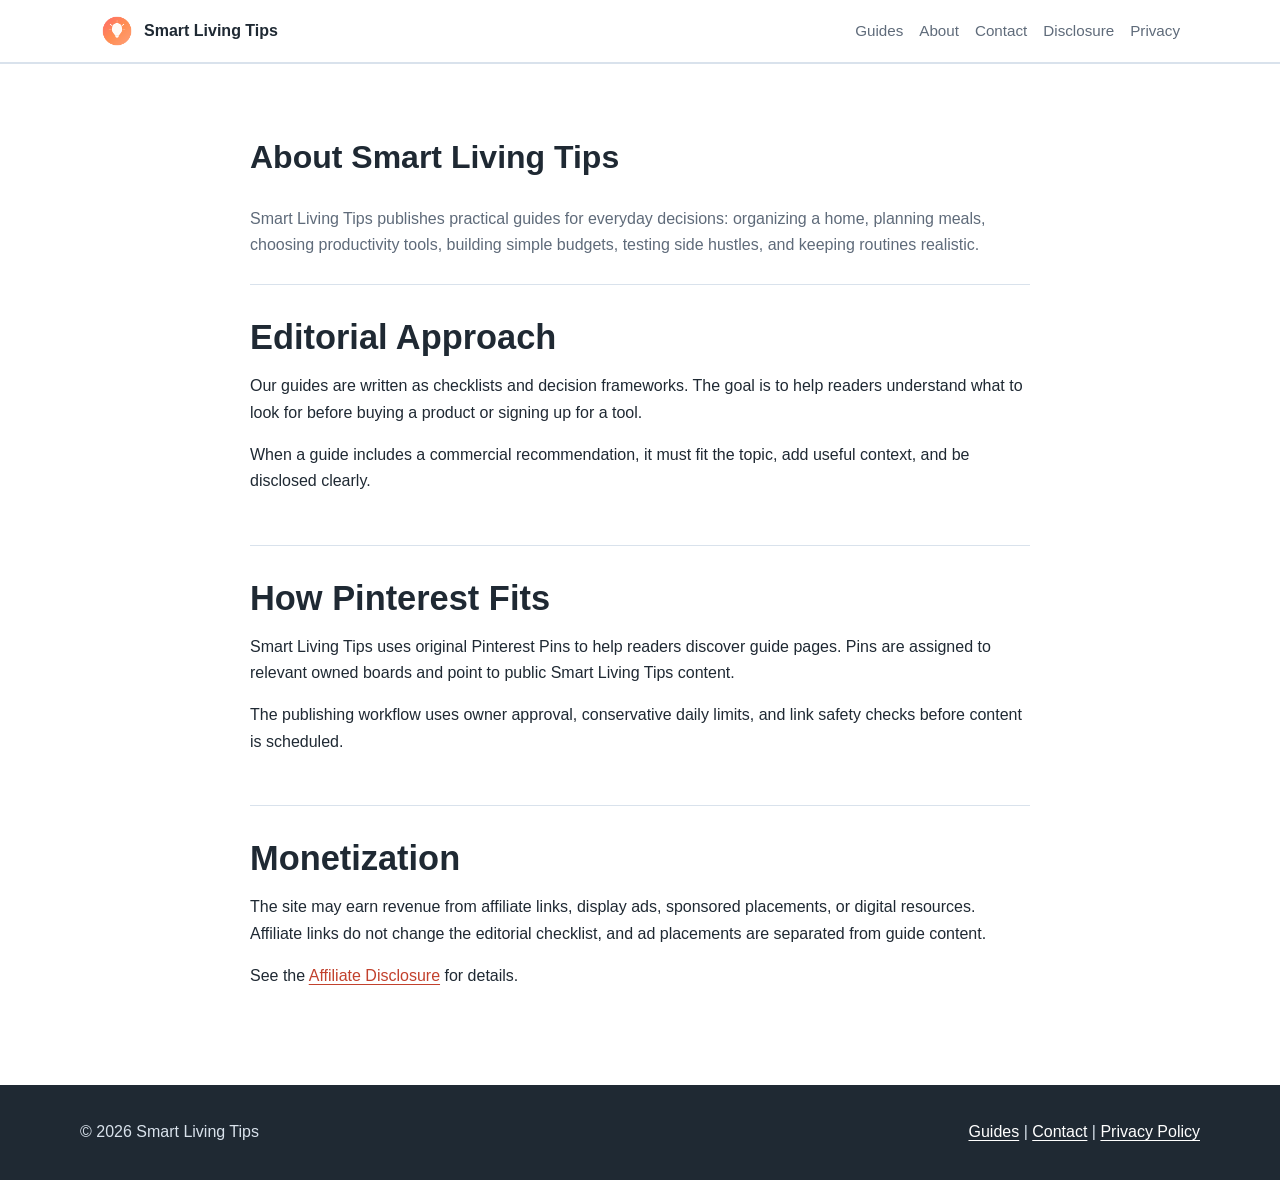
==== about.html @ 4a446704 "Add affiliate application trust pages" ====
<!DOCTYPE html>
<html lang="en">
<head>
  <meta charset="UTF-8">
  <meta name="viewport" content="width=device-width, initial-scale=1.0">
  <meta name="description" content="About Smart Living Tips, an editorial guide site for practical home, productivity, budgeting, beauty, meal prep, and routine ideas.">
  <title>About - Smart Living Tips</title>
  <link rel="stylesheet" href="styles.css">
</head>
<body>
  <header class="site-header">
    <nav class="nav">
      <a class="brand" href="index.html"><img src="assets/logo.png" alt="">Smart Living Tips</a>
      <div class="nav-links">
        <a href="guides.html">Guides</a>
        <a href="about.html">About</a>
        <a href="contact.html">Contact</a>
        <a href="affiliate-disclosure.html">Disclosure</a>
        <a href="privacy.html">Privacy</a>
      </div>
    </nav>
  </header>

  <main class="section">
    <div class="section-inner article">
      <h1>About Smart Living Tips</h1>
      <p class="section-lede">Smart Living Tips publishes practical guides for everyday decisions: organizing a home, planning meals, choosing productivity tools, building simple budgets, testing side hustles, and keeping routines realistic.</p>

      <section>
        <h2>Editorial Approach</h2>
        <p>Our guides are written as checklists and decision frameworks. The goal is to help readers understand what to look for before buying a product or signing up for a tool.</p>
        <p>When a guide includes a commercial recommendation, it must fit the topic, add useful context, and be disclosed clearly.</p>
      </section>

      <section>
        <h2>How Pinterest Fits</h2>
        <p>Smart Living Tips uses original Pinterest Pins to help readers discover guide pages. Pins are assigned to relevant owned boards and point to public Smart Living Tips content.</p>
        <p>The publishing workflow uses owner approval, conservative daily limits, and link safety checks before content is scheduled.</p>
      </section>

      <section>
        <h2>Monetization</h2>
        <p>The site may earn revenue from affiliate links, display ads, sponsored placements, or digital resources. Affiliate links do not change the editorial checklist, and ad placements are separated from guide content.</p>
        <p>See the <a href="affiliate-disclosure.html">Affiliate Disclosure</a> for details.</p>
      </section>
    </div>
  </main>

  <footer class="footer">
    <div class="footer-inner">
      <span>&copy; 2026 Smart Living Tips</span>
      <span><a href="guides.html">Guides</a> | <a href="contact.html">Contact</a> | <a href="privacy.html">Privacy Policy</a></span>
    </div>
  </footer>
</body>
</html>
---- styles.css ----
:root {
  color-scheme: light;
  --ink: #1f2933;
  --muted: #5f6b7a;
  --line: #d9e2ec;
  --paper: #ffffff;
  --soft: #f5f7fa;
  --accent: #c2412d;
  --accent-2: #0f766e;
  --gold: #b7791f;
}

* {
  box-sizing: border-box;
}

html {
  scroll-behavior: smooth;
}

body {
  margin: 0;
  color: var(--ink);
  background: var(--paper);
  font-family: Inter, -apple-system, BlinkMacSystemFont, "Segoe UI", Roboto, sans-serif;
  line-height: 1.65;
}

a {
  color: var(--accent);
  text-decoration-thickness: 1px;
  text-underline-offset: 3px;
}

img {
  display: block;
  max-width: 100%;
}

.site-header {
  border-bottom: 1px solid var(--line);
  background: rgba(255, 255, 255, 0.95);
  position: sticky;
  top: 0;
  z-index: 10;
}

.nav {
  align-items: center;
  display: flex;
  gap: 24px;
  justify-content: space-between;
  margin: 0 auto;
  max-width: 1120px;
  padding: 14px 20px;
}

.brand {
  align-items: center;
  color: var(--ink);
  display: inline-flex;
  font-weight: 800;
  gap: 10px;
  text-decoration: none;
}

.brand img {
  border-radius: 10px;
  height: 34px;
  width: 34px;
}

.nav-links {
  display: flex;
  flex-wrap: wrap;
  gap: 16px;
  justify-content: flex-end;
}

.nav-links a {
  color: var(--muted);
  font-size: 0.95rem;
  text-decoration: none;
}

.hero {
  display: grid;
  gap: 36px;
  grid-template-columns: minmax(0, 1.05fr) minmax(260px, 0.75fr);
  margin: 0 auto;
  max-width: 1120px;
  padding: 58px 20px 42px;
}

.hero h1 {
  font-size: clamp(2.2rem, 5vw, 4.8rem);
  line-height: 1.02;
  margin: 0 0 18px;
}

.hero p {
  color: var(--muted);
  font-size: 1.13rem;
  margin: 0;
  max-width: 720px;
}

.hero-media {
  align-self: end;
  aspect-ratio: 4 / 5;
  border: 1px solid var(--line);
  overflow: hidden;
}

.hero-media img {
  height: 100%;
  object-fit: cover;
  width: 100%;
}

.section {
  border-top: 1px solid var(--line);
  padding: 46px 20px;
}

.section-inner {
  margin: 0 auto;
  max-width: 1120px;
}

.section h2 {
  font-size: clamp(1.6rem, 3vw, 2.4rem);
  line-height: 1.1;
  margin: 0 0 12px;
}

.section-lede {
  color: var(--muted);
  margin: 0 0 26px;
  max-width: 760px;
}

.guide-grid {
  display: grid;
  gap: 18px;
  grid-template-columns: repeat(auto-fit, minmax(240px, 1fr));
}

.guide-card {
  border: 1px solid var(--line);
  border-radius: 8px;
  overflow: hidden;
  background: var(--paper);
}

.guide-card img {
  aspect-ratio: 16 / 11;
  object-fit: cover;
  width: 100%;
}

.guide-card div {
  padding: 18px;
}

.guide-card h3 {
  font-size: 1.05rem;
  line-height: 1.25;
  margin: 0 0 8px;
}

.guide-card p {
  color: var(--muted);
  margin: 0 0 14px;
}

.content-layout {
  display: grid;
  gap: 34px;
  grid-template-columns: minmax(0, 1fr) 280px;
}

.article {
  max-width: 780px;
}

.article section {
  border-top: 1px solid var(--line);
  padding: 34px 0;
  scroll-margin-top: 86px;
}

.article section:first-child {
  border-top: 0;
  padding-top: 0;
}

.article h2 {
  font-size: clamp(1.45rem, 3vw, 2.15rem);
  margin: 0 0 12px;
}

.article h3 {
  margin: 24px 0 8px;
}

.article ul,
.article ol {
  padding-left: 22px;
}

.article li {
  margin-bottom: 9px;
}

.callout {
  background: #fef7ed;
  border-left: 4px solid var(--gold);
  margin: 22px 0;
  padding: 16px 18px;
}

.ad-slot {
  align-items: center;
  background: repeating-linear-gradient(45deg, #f8fafc, #f8fafc 10px, #eef2f7 10px, #eef2f7 20px);
  border: 1px dashed #b8c2cc;
  color: var(--muted);
  display: flex;
  font-size: 0.88rem;
  justify-content: center;
  min-height: 110px;
  text-align: center;
}

.sidebar {
  align-self: start;
  position: sticky;
  top: 80px;
}

.side-box {
  border: 1px solid var(--line);
  border-radius: 8px;
  margin-bottom: 16px;
  padding: 16px;
}

.side-box h3 {
  margin: 0 0 10px;
}

.side-box ul {
  margin: 0;
  padding-left: 18px;
}

.button {
  background: var(--accent);
  border-radius: 6px;
  color: #fff;
  display: inline-block;
  font-weight: 700;
  padding: 10px 14px;
  text-decoration: none;
}

.button.secondary {
  background: var(--accent-2);
}

.footer {
  background: var(--ink);
  color: #d9e2ec;
  padding: 34px 20px;
}

.footer-inner {
  display: flex;
  flex-wrap: wrap;
  gap: 16px;
  justify-content: space-between;
  margin: 0 auto;
  max-width: 1120px;
}

.footer a {
  color: #fff;
}

@media (max-width: 820px) {
  .hero,
  .content-layout {
    grid-template-columns: 1fr;
  }

  .hero {
    padding-top: 38px;
  }

  .sidebar {
    position: static;
  }

  .nav {
    align-items: flex-start;
    flex-direction: column;
    gap: 10px;
  }

  .nav-links {
    justify-content: flex-start;
  }
}
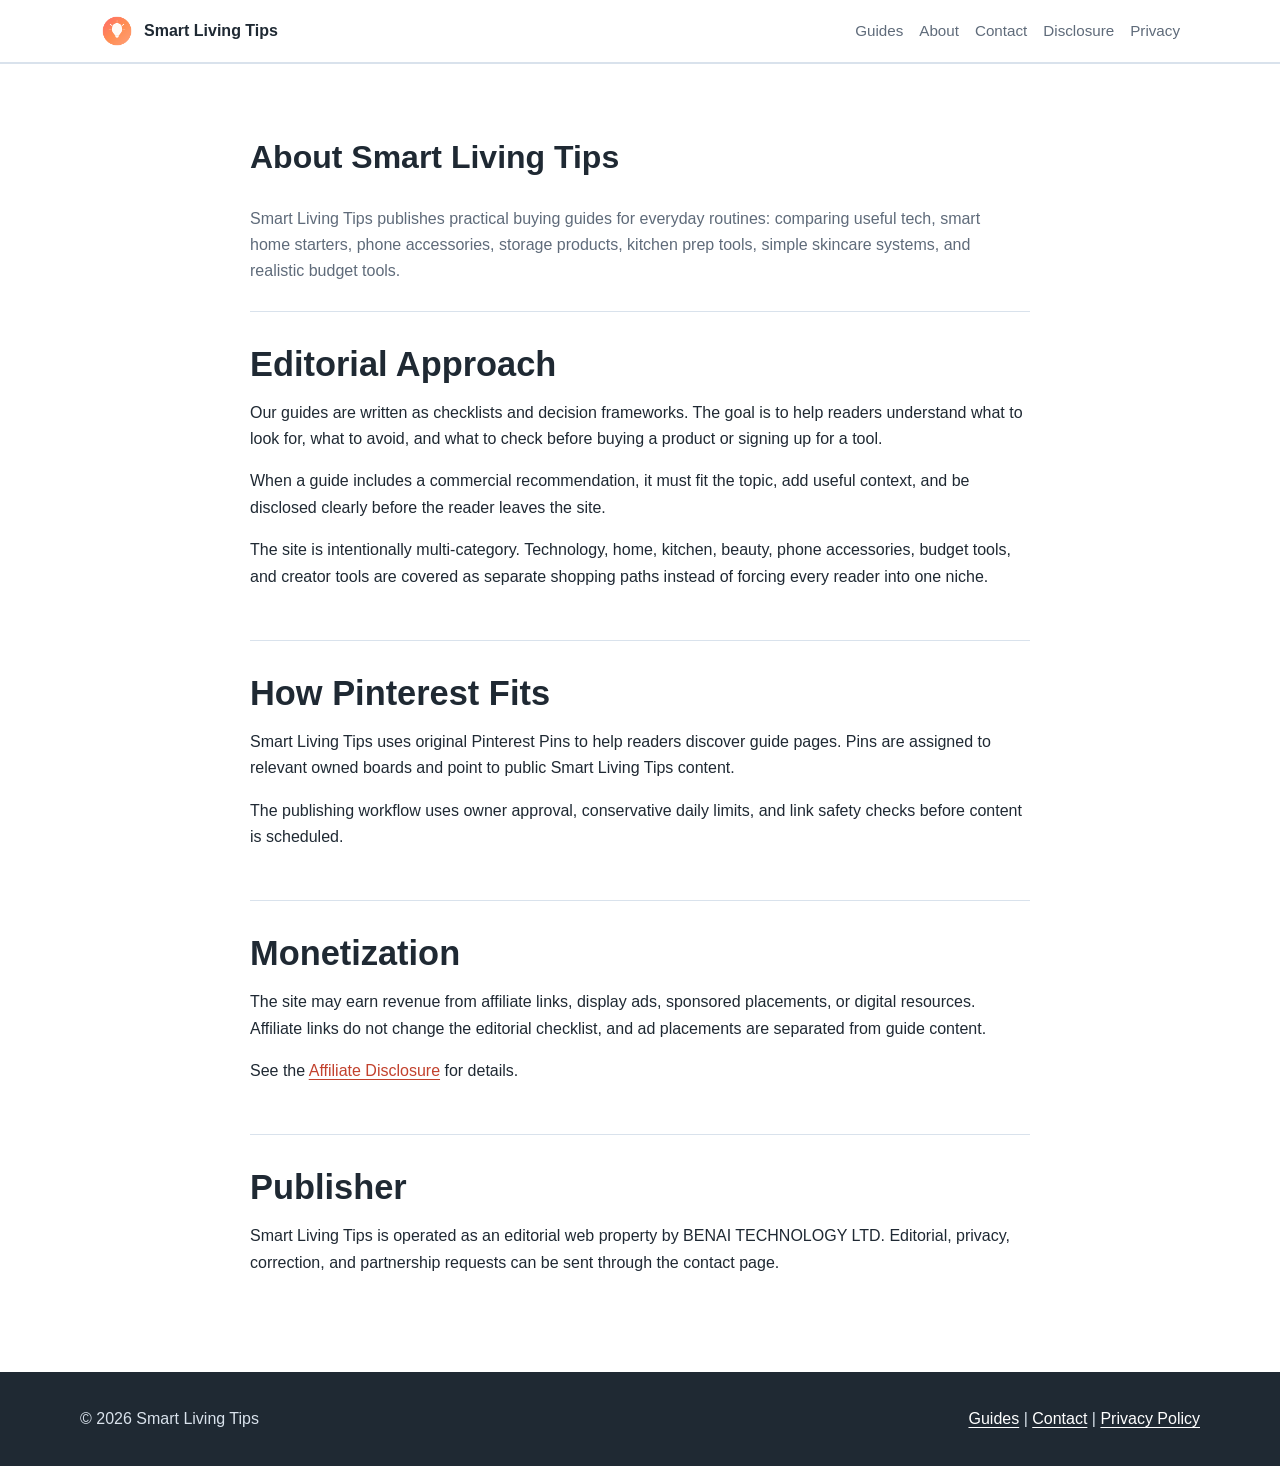
==== commit 692716ea: "Refresh Smart Living commerce content" ====
--- a/about.html
+++ b/about.html
@@ -3,7 +3,7 @@
 <head>
   <meta charset="UTF-8">
   <meta name="viewport" content="width=device-width, initial-scale=1.0">
-  <meta name="description" content="About Smart Living Tips, an editorial guide site for practical home, productivity, budgeting, beauty, meal prep, and routine ideas.">
+  <meta name="description" content="About Smart Living Tips, an editorial guide site for practical tech, smart home, phone accessories, home, kitchen, beauty, budgeting, and routine product research.">
   <title>About - Smart Living Tips</title>
   <link rel="stylesheet" href="styles.css">
 </head>
@@ -24,12 +24,13 @@
   <main class="section">
     <div class="section-inner article">
       <h1>About Smart Living Tips</h1>
-      <p class="section-lede">Smart Living Tips publishes practical guides for everyday decisions: organizing a home, planning meals, choosing productivity tools, building simple budgets, testing side hustles, and keeping routines realistic.</p>
+      <p class="section-lede">Smart Living Tips publishes practical buying guides for everyday routines: comparing useful tech, smart home starters, phone accessories, storage products, kitchen prep tools, simple skincare systems, and realistic budget tools.</p>
 
       <section>
         <h2>Editorial Approach</h2>
-        <p>Our guides are written as checklists and decision frameworks. The goal is to help readers understand what to look for before buying a product or signing up for a tool.</p>
-        <p>When a guide includes a commercial recommendation, it must fit the topic, add useful context, and be disclosed clearly.</p>
+        <p>Our guides are written as checklists and decision frameworks. The goal is to help readers understand what to look for, what to avoid, and what to check before buying a product or signing up for a tool.</p>
+        <p>When a guide includes a commercial recommendation, it must fit the topic, add useful context, and be disclosed clearly before the reader leaves the site.</p>
+        <p>The site is intentionally multi-category. Technology, home, kitchen, beauty, phone accessories, budget tools, and creator tools are covered as separate shopping paths instead of forcing every reader into one niche.</p>
       </section>
 
       <section>
@@ -43,6 +44,11 @@
         <p>The site may earn revenue from affiliate links, display ads, sponsored placements, or digital resources. Affiliate links do not change the editorial checklist, and ad placements are separated from guide content.</p>
         <p>See the <a href="affiliate-disclosure.html">Affiliate Disclosure</a> for details.</p>
       </section>
+
+      <section>
+        <h2>Publisher</h2>
+        <p>Smart Living Tips is operated as an editorial web property by BENAI TECHNOLOGY LTD. Editorial, privacy, correction, and partnership requests can be sent through the contact page.</p>
+      </section>
     </div>
   </main>
 
--- a/styles.css
+++ b/styles.css
@@ -39,7 +39,7 @@
 
 .site-header {
   border-bottom: 1px solid var(--line);
-  background: rgba(255, 255, 255, 0.95);
+  background: #fff;
   position: sticky;
   top: 0;
   z-index: 10;
@@ -105,6 +105,308 @@
   max-width: 720px;
 }
 
+.budget-hero {
+  align-items: center;
+  display: grid;
+  gap: 54px;
+  grid-template-columns: minmax(0, 0.9fr) minmax(360px, 1fr);
+  margin: 0 auto;
+  max-width: 1180px;
+  min-height: calc(100vh - 64px);
+  padding: 76px 24px 54px;
+}
+
+.launch-hero h1 {
+  font-size: clamp(2.8rem, 5.6vw, 5.25rem);
+}
+
+.budget-hero h1 {
+  font-size: clamp(3rem, 6vw, 5.8rem);
+  line-height: 0.98;
+  margin: 0 0 22px;
+  max-width: 720px;
+}
+
+.budget-hero-copy > p {
+  color: var(--muted);
+  font-size: 1.15rem;
+  margin: 0 0 28px;
+  max-width: 560px;
+}
+
+.proof-list {
+  display: grid;
+  gap: 14px;
+  list-style: none;
+  margin: 0 0 28px;
+  padding: 0;
+}
+
+.proof-list li {
+  align-items: flex-start;
+  display: grid;
+  gap: 12px;
+  grid-template-columns: 24px 1fr;
+}
+
+.proof-list li::before {
+  align-items: center;
+  background: var(--accent-2);
+  border-radius: 999px;
+  color: #fff;
+  content: "✓";
+  display: inline-flex;
+  font-size: 0.78rem;
+  font-weight: 800;
+  height: 22px;
+  justify-content: center;
+  margin-top: 2px;
+  width: 22px;
+}
+
+.hero-actions {
+  align-items: center;
+  display: flex;
+  flex-wrap: wrap;
+  gap: 18px;
+}
+
+.budget-preview {
+  min-height: 640px;
+  position: relative;
+}
+
+.paper-preview {
+  background: #fff;
+  border: 1px solid var(--line);
+  border-radius: 8px;
+  box-shadow: 0 24px 60px rgba(31, 41, 51, 0.16);
+  margin-left: auto;
+  max-width: 560px;
+  min-height: 620px;
+  overflow: hidden;
+  padding: 38px 44px;
+}
+
+.paper-bar {
+  background: var(--accent-2);
+  display: block;
+  height: 8px;
+  left: 0;
+  position: absolute;
+  right: 0;
+  top: 0;
+}
+
+.paper-preview {
+  position: relative;
+}
+
+.paper-preview h2 {
+  color: var(--accent-2);
+  font-size: 1.8rem;
+  letter-spacing: 0;
+  line-height: 1.1;
+  margin: 0;
+  text-align: center;
+  text-transform: uppercase;
+}
+
+.paper-preview > p {
+  color: var(--muted);
+  font-weight: 700;
+  margin: 8px 0 30px;
+  text-align: center;
+}
+
+.mini-task {
+  border-top: 1px solid var(--line);
+  color: var(--ink);
+  display: grid;
+  gap: 12px;
+  grid-template-columns: 16px 1fr;
+  padding: 22px 0;
+}
+
+.mini-task span,
+.action-list li > span {
+  border: 2px solid #9aa6b2;
+  border-radius: 3px;
+  display: block;
+  height: 18px;
+  width: 18px;
+}
+
+.browser-preview {
+  background: #fff;
+  border: 1px solid var(--line);
+  border-radius: 12px;
+  bottom: 36px;
+  box-shadow: 0 20px 50px rgba(31, 41, 51, 0.18);
+  padding: 22px;
+  position: absolute;
+  right: 0;
+  width: min(260px, 48%);
+}
+
+.window-dots {
+  display: flex;
+  gap: 6px;
+  margin-bottom: 22px;
+}
+
+.window-dots span {
+  background: #d9e2ec;
+  border-radius: 999px;
+  height: 9px;
+  width: 9px;
+}
+
+.browser-preview strong {
+  display: block;
+  font-size: 1.1rem;
+  line-height: 1.25;
+  margin-bottom: 8px;
+}
+
+.browser-preview p {
+  color: var(--muted);
+  font-size: 0.92rem;
+  margin: 0 0 16px;
+}
+
+.browser-preview a {
+  background: var(--accent-2);
+  border-radius: 6px;
+  color: #fff;
+  display: block;
+  font-weight: 800;
+  padding: 10px 12px;
+  text-align: center;
+  text-decoration: none;
+}
+
+.help-strip {
+  background: var(--soft);
+  border-bottom: 1px solid var(--line);
+  border-top: 1px solid var(--line);
+  display: grid;
+  gap: 30px;
+  grid-template-columns: repeat(3, minmax(0, 1fr));
+  margin: 0 auto;
+  padding: 34px max(24px, calc((100vw - 1120px) / 2));
+}
+
+.help-strip strong {
+  display: block;
+  font-size: 1.05rem;
+  margin-bottom: 6px;
+}
+
+.help-strip p {
+  color: var(--muted);
+  margin: 0;
+}
+
+.budget-layout {
+  align-items: start;
+  display: grid;
+  gap: 54px;
+  grid-template-columns: minmax(0, 1fr) 340px;
+}
+
+.budget-checklist h2 {
+  font-size: clamp(2rem, 4vw, 3.1rem);
+  margin: 0 0 10px;
+}
+
+.action-list {
+  counter-reset: budget-step;
+  display: grid;
+  gap: 0;
+  list-style: none;
+  margin: 32px 0 0;
+  padding: 0;
+}
+
+.action-list li {
+  align-items: center;
+  border-top: 1px solid var(--line);
+  counter-increment: budget-step;
+  display: grid;
+  gap: 18px;
+  grid-template-columns: 58px 1fr 22px;
+  padding: 24px 0;
+}
+
+.action-list li::before {
+  align-items: center;
+  background: var(--accent-2);
+  border-radius: 999px;
+  color: #fff;
+  content: counter(budget-step);
+  display: inline-flex;
+  font-weight: 900;
+  height: 38px;
+  justify-content: center;
+  width: 38px;
+}
+
+.action-list strong {
+  display: block;
+  font-size: 1.08rem;
+  margin-bottom: 4px;
+}
+
+.action-list p {
+  color: var(--muted);
+  margin: 0;
+}
+
+.budget-sidebar {
+  display: grid;
+  gap: 18px;
+}
+
+.checklist-library {
+  background: var(--soft);
+}
+
+.checklist-library .checklist-card {
+  background: #fff;
+}
+
+.tool-offer,
+.disclosure-box {
+  border: 1px solid var(--line);
+  border-radius: 8px;
+  padding: 22px;
+}
+
+.tool-offer h2,
+.disclosure-box h2 {
+  font-size: 1.2rem;
+  line-height: 1.25;
+  margin: 0 0 10px;
+}
+
+.tool-offer p,
+.disclosure-box p {
+  color: var(--muted);
+  margin: 0 0 14px;
+}
+
+.tool-offer ul {
+  margin: 0 0 18px;
+  padding-left: 20px;
+}
+
+.text-link {
+  color: var(--accent-2);
+  font-weight: 800;
+  text-decoration: none;
+}
+
 .hero-media {
   align-self: end;
   aspect-ratio: 4 / 5;
@@ -159,7 +461,7 @@
   width: 100%;
 }
 
-.guide-card div {
+.guide-card > div:not(.product-scene) {
   padding: 18px;
 }
 
@@ -218,6 +520,902 @@
   border-left: 4px solid var(--gold);
   margin: 22px 0;
   padding: 16px 18px;
+}
+
+.affiliate-offer {
+  background: #f0fdfa;
+  border: 1px solid #99f6e4;
+  border-radius: 8px;
+  margin: 24px 0;
+  padding: 18px;
+}
+
+.affiliate-offer h3 {
+  margin-top: 0;
+}
+
+.affiliate-offer p {
+  margin-bottom: 12px;
+}
+
+.affiliate-offer small {
+  color: var(--muted);
+  display: block;
+  margin-top: 10px;
+}
+
+.conversion-strip {
+  align-items: center;
+  background: var(--soft);
+  border: 1px solid var(--line);
+  border-radius: 8px;
+  display: flex;
+  flex-wrap: wrap;
+  gap: 12px;
+  justify-content: space-between;
+  margin: 20px 0 24px;
+  padding: 14px;
+}
+
+.quiz-panel,
+.result-box,
+.checklist-card,
+.product-card {
+  border: 1px solid var(--line);
+  border-radius: 8px;
+  background: var(--paper);
+}
+
+.quiz-panel {
+  display: grid;
+  gap: 18px;
+  padding: 20px;
+}
+
+.quiz-panel fieldset {
+  border: 1px solid var(--line);
+  border-radius: 8px;
+  margin: 0;
+  padding: 16px;
+}
+
+.quiz-panel legend {
+  font-weight: 800;
+  padding: 0 6px;
+}
+
+.quiz-panel label {
+  display: block;
+  margin: 10px 0;
+}
+
+.email-lite {
+  background: var(--soft);
+  border: 1px solid var(--line);
+  border-radius: 8px;
+  padding: 16px;
+}
+
+.email-lite input {
+  border: 1px solid var(--line);
+  border-radius: 6px;
+  display: block;
+  font: inherit;
+  margin-top: 8px;
+  max-width: 420px;
+  padding: 10px;
+  width: 100%;
+}
+
+.email-lite p,
+.product-card span {
+  color: var(--muted);
+  font-size: 0.9rem;
+  margin: 8px 0 0;
+}
+
+.result-box {
+  margin-top: 24px;
+  padding: 20px;
+}
+
+.checklist-grid,
+.product-grid {
+  display: grid;
+  gap: 18px;
+  grid-template-columns: repeat(auto-fit, minmax(240px, 1fr));
+}
+
+.checklist-card,
+.product-card {
+  padding: 18px;
+}
+
+.checklist-card h2,
+.product-card h3 {
+  margin-top: 0;
+}
+
+.product-card {
+  background: var(--soft);
+}
+
+.commerce-hero {
+  align-items: center;
+  display: grid;
+  gap: 52px;
+  grid-template-columns: minmax(0, 0.98fr) minmax(360px, 0.82fr);
+  margin: 0 auto;
+  max-width: 1180px;
+  min-height: auto;
+  padding: 96px 24px 72px;
+}
+
+.commerce-hero h1 {
+  font-size: clamp(3rem, 6vw, 5.6rem);
+  letter-spacing: 0;
+  line-height: 0.98;
+  margin: 0 0 22px;
+  max-width: 760px;
+}
+
+.commerce-hero-copy > p {
+  color: var(--muted);
+  font-size: 1.17rem;
+  margin: 0 0 28px;
+  max-width: 650px;
+}
+
+.commerce-hero-media {
+  border: 1px solid var(--line);
+  border-radius: 8px;
+  min-height: 560px;
+  overflow: hidden;
+  position: relative;
+}
+
+.commerce-hero-media img {
+  height: 100%;
+  min-height: 560px;
+  object-fit: cover;
+  width: 100%;
+}
+
+.buying-note {
+  background: #fff;
+  border: 1px solid var(--line);
+  border-radius: 8px;
+  bottom: 22px;
+  box-shadow: 0 18px 50px rgba(31, 41, 51, 0.16);
+  display: grid;
+  gap: 8px;
+  left: 22px;
+  padding: 18px;
+  position: absolute;
+  width: min(310px, calc(100% - 44px));
+}
+
+.buying-note strong {
+  font-size: 1.18rem;
+  line-height: 1.15;
+}
+
+.buying-note span {
+  color: var(--muted);
+}
+
+.buying-note span::before {
+  color: var(--accent-2);
+  content: "✓ ";
+  font-weight: 900;
+}
+
+.publisher-trust {
+  background: var(--ink);
+  color: #fff;
+  display: flex;
+  flex-wrap: wrap;
+  gap: 10px;
+  justify-content: center;
+  padding: 16px 20px;
+}
+
+.publisher-trust span {
+  border: 1px solid rgba(255, 255, 255, 0.22);
+  border-radius: 999px;
+  color: #eef2f7;
+  font-size: 0.92rem;
+  padding: 7px 11px;
+}
+
+.editorial-grid {
+  display: grid;
+  gap: 18px;
+  grid-template-columns: repeat(auto-fit, minmax(240px, 1fr));
+}
+
+.editorial-card {
+  border: 1px solid var(--line);
+  border-radius: 8px;
+  display: grid;
+  grid-template-rows: auto 1fr;
+  overflow: hidden;
+}
+
+.editorial-card img {
+  aspect-ratio: 16 / 11;
+  object-fit: cover;
+  width: 100%;
+}
+
+.editorial-card > .product-scene {
+  aspect-ratio: 16 / 11;
+}
+
+.editorial-card > div:not(.product-scene) {
+  display: grid;
+  gap: 12px;
+  padding: 20px;
+}
+
+.editorial-card h3 {
+  font-size: 1.22rem;
+  line-height: 1.18;
+  margin: 0;
+}
+
+.editorial-card p {
+  color: var(--muted);
+  margin: 0;
+}
+
+.editorial-card ul {
+  border-top: 1px solid var(--line);
+  display: grid;
+  gap: 8px;
+  list-style: none;
+  margin: 0;
+  padding: 14px 0 0;
+}
+
+.editorial-card li {
+  color: var(--muted);
+  font-size: 0.95rem;
+  margin: 0;
+}
+
+.editorial-card li strong {
+  color: var(--ink);
+}
+
+.editorial-band {
+  background: var(--soft);
+}
+
+.split-proof {
+  align-items: start;
+  display: grid;
+  gap: 34px;
+  grid-template-columns: minmax(0, 1fr) 320px;
+}
+
+.proof-columns {
+  display: grid;
+  gap: 16px;
+  grid-template-columns: repeat(2, minmax(0, 1fr));
+  margin-top: 26px;
+}
+
+.proof-columns div,
+.review-panel {
+  background: #fff;
+  border: 1px solid var(--line);
+  border-radius: 8px;
+  padding: 18px;
+}
+
+.proof-columns strong,
+.review-panel h3 {
+  display: block;
+  margin: 0 0 8px;
+}
+
+.proof-columns p {
+  color: var(--muted);
+  margin: 0;
+}
+
+.review-panel {
+  display: grid;
+  gap: 12px;
+}
+
+.review-panel a {
+  border-top: 1px solid var(--line);
+  color: var(--accent-2);
+  font-weight: 800;
+  padding-top: 12px;
+  text-decoration: none;
+}
+
+.shop-hero {
+  align-items: center;
+  display: grid;
+  gap: 56px;
+  grid-template-columns: minmax(0, 0.92fr) minmax(360px, 0.82fr);
+  margin: 0 auto;
+  max-width: 1180px;
+  min-height: calc(100vh - 64px);
+  padding: 72px 24px 56px;
+}
+
+.shop-hero h1 {
+  font-size: clamp(2.8rem, 5.4vw, 5.2rem);
+  line-height: 0.98;
+  margin: 0 0 24px;
+  max-width: 760px;
+}
+
+.shop-hero-copy > p {
+  color: var(--muted);
+  font-size: 1.16rem;
+  margin: 0 0 28px;
+  max-width: 610px;
+}
+
+.shop-actions {
+  display: flex;
+  flex-wrap: wrap;
+  gap: 14px;
+}
+
+.shop-visual {
+  background: #f8fafc;
+  border: 1px solid var(--line);
+  border-radius: 8px;
+  min-height: 620px;
+  overflow: hidden;
+  padding: 54px 42px 38px;
+  position: relative;
+}
+
+.shop-visual::before {
+  background: linear-gradient(135deg, rgba(194, 65, 45, 0.12), rgba(15, 118, 110, 0.08));
+  content: "";
+  inset: 0;
+  position: absolute;
+}
+
+.shelf {
+  align-items: end;
+  border-bottom: 12px solid #cbd5e1;
+  display: flex;
+  gap: 22px;
+  height: 190px;
+  margin: 0 0 48px;
+  padding: 0 12px;
+  position: relative;
+  z-index: 1;
+}
+
+.shelf-top {
+  height: 210px;
+}
+
+.shelf span {
+  display: block;
+  flex: 1;
+}
+
+.box {
+  background: #f97316;
+  border-radius: 8px 8px 2px 2px;
+  height: 148px;
+}
+
+.box.tall {
+  height: 174px;
+}
+
+.jar {
+  background: linear-gradient(#fef3c7 0 34%, #0f766e 34% 100%);
+  border-radius: 22px 22px 8px 8px;
+  height: 132px;
+}
+
+.tube {
+  background: linear-gradient(#fff 0 24%, #c2412d 24% 100%);
+  border: 2px solid #cbd5e1;
+  border-radius: 12px 12px 28px 28px;
+  height: 156px;
+}
+
+.container {
+  background: linear-gradient(#fff 0 24%, #94a3b8 24% 100%);
+  border: 2px solid #cbd5e1;
+  border-radius: 18px;
+  height: 118px;
+}
+
+.bottle {
+  background: linear-gradient(#e2e8f0 0 18%, #fb7185 18% 100%);
+  border-radius: 28px 28px 12px 12px;
+  height: 166px;
+}
+
+.device {
+  background: #1f2933;
+  border-radius: 20px;
+  height: 122px;
+  position: relative;
+}
+
+.device::after {
+  background: #5eead4;
+  border-radius: 999px;
+  content: "";
+  height: 14px;
+  left: 50%;
+  position: absolute;
+  top: 18px;
+  transform: translateX(-50%);
+  width: 54px;
+}
+
+.guide-ticket {
+  background: #fff;
+  border: 1px solid var(--line);
+  border-radius: 8px;
+  bottom: 38px;
+  box-shadow: 0 20px 50px rgba(31, 41, 51, 0.16);
+  display: grid;
+  gap: 8px;
+  left: 42px;
+  padding: 22px;
+  position: absolute;
+  right: 42px;
+  z-index: 2;
+}
+
+.guide-ticket strong {
+  font-size: 1.25rem;
+}
+
+.guide-ticket span {
+  color: var(--muted);
+}
+
+.guide-ticket span::before {
+  color: var(--accent-2);
+  content: "✓ ";
+  font-weight: 900;
+}
+
+.shop-index {
+  background: var(--ink);
+  display: flex;
+  flex-wrap: wrap;
+  gap: 10px;
+  justify-content: center;
+  padding: 18px 20px;
+}
+
+.shop-index a {
+  border: 1px solid rgba(255, 255, 255, 0.24);
+  border-radius: 999px;
+  color: #fff;
+  font-size: 0.94rem;
+  padding: 8px 12px;
+  text-decoration: none;
+}
+
+.product-section {
+  align-items: center;
+  border-top: 1px solid var(--line);
+  display: grid;
+  gap: 46px;
+  grid-template-columns: minmax(0, 0.92fr) minmax(320px, 0.78fr);
+  margin: 0 auto;
+  max-width: 1180px;
+  padding: 64px 24px;
+  scroll-margin-top: 76px;
+  position: relative;
+}
+
+.anchor-alias {
+  height: 1px;
+  left: 0;
+  pointer-events: none;
+  position: absolute;
+  top: -76px;
+  width: 1px;
+}
+
+.product-section.alt {
+  background: var(--soft);
+  max-width: none;
+  padding-left: max(24px, calc((100vw - 1180px) / 2));
+  padding-right: max(24px, calc((100vw - 1180px) / 2));
+}
+
+.product-section h2 {
+  font-size: clamp(2rem, 4vw, 3.4rem);
+  line-height: 1.02;
+  margin: 0 0 18px;
+}
+
+.product-section-copy > p {
+  color: var(--muted);
+  font-size: 1.07rem;
+  margin: 0 0 24px;
+  max-width: 680px;
+}
+
+.buy-filter {
+  border-top: 1px solid var(--line);
+  display: grid;
+  gap: 14px;
+  list-style: none;
+  margin: 0;
+  padding: 24px 0 0;
+}
+
+.buy-filter li {
+  color: var(--muted);
+  margin: 0;
+}
+
+.buy-filter strong {
+  color: var(--ink);
+}
+
+.product-card-stack {
+  display: grid;
+  gap: 14px;
+}
+
+.find-card {
+  background: #fff;
+  border: 1px solid var(--line);
+  border-radius: 8px;
+  overflow: hidden;
+}
+
+.find-card img {
+  aspect-ratio: 4 / 3;
+  object-fit: cover;
+  width: 100%;
+}
+
+.product-scene {
+  aspect-ratio: 4 / 3;
+  background: #eef2f7;
+  overflow: hidden;
+  position: relative;
+}
+
+.guide-card > .product-scene {
+  aspect-ratio: 16 / 11;
+}
+
+.article-scene {
+  aspect-ratio: 16 / 7;
+  border: 1px solid var(--line);
+  border-radius: 8px;
+  margin: 16px 0 22px;
+}
+
+.product-scene::before,
+.product-scene::after {
+  content: "";
+  position: absolute;
+}
+
+.scene-storage {
+  background:
+    linear-gradient(180deg, transparent 64%, #cbd5e1 64% 69%, transparent 69%),
+    linear-gradient(135deg, #f8fafc, #e0f2fe);
+}
+
+.scene-storage::before {
+  background:
+    linear-gradient(#fff 0 20%, #f97316 20% 100%) 0 28px / 104px 150px no-repeat,
+    linear-gradient(#fff 0 20%, #0f766e 20% 100%) 128px 58px / 94px 120px no-repeat,
+    linear-gradient(#fff 0 20%, #334155 20% 100%) 246px 12px / 86px 166px no-repeat;
+  border-radius: 8px;
+  inset: 34px 42px 0;
+}
+
+.scene-storage::after {
+  background: #fff;
+  border: 1px solid var(--line);
+  border-radius: 8px;
+  box-shadow: 0 16px 32px rgba(31, 41, 51, 0.12);
+  bottom: 24px;
+  height: 74px;
+  left: 44px;
+  width: 210px;
+}
+
+.scene-kitchen {
+  background:
+    radial-gradient(circle at 18% 22%, rgba(249, 115, 22, 0.22) 0 15%, transparent 16%),
+    linear-gradient(135deg, #fff7ed, #ecfeff);
+}
+
+.scene-kitchen::before {
+  background:
+    linear-gradient(#fff 0 24%, #94a3b8 24% 100%) 18px 104px / 126px 92px no-repeat,
+    linear-gradient(#fff 0 24%, #0f766e 24% 100%) 168px 84px / 126px 112px no-repeat,
+    linear-gradient(#fff 0 24%, #fb7185 24% 100%) 316px 122px / 92px 74px no-repeat;
+  border-radius: 18px;
+  inset: 28px 22px 0;
+}
+
+.scene-kitchen::after {
+  background: #f97316;
+  border-radius: 999px;
+  box-shadow: 70px 24px 0 #facc15, 136px -10px 0 #ef4444, 214px 12px 0 #22c55e;
+  height: 46px;
+  left: 64px;
+  top: 58px;
+  width: 46px;
+}
+
+.scene-skincare {
+  background:
+    radial-gradient(circle at 78% 22%, rgba(251, 113, 133, 0.2) 0 20%, transparent 21%),
+    linear-gradient(135deg, #fff1f2, #f8fafc);
+}
+
+.scene-skincare::before {
+  background:
+    linear-gradient(#fff 0 22%, #c2412d 22% 100%) 40px 78px / 94px 160px no-repeat,
+    linear-gradient(#fff 0 18%, #fb7185 18% 100%) 164px 42px / 88px 196px no-repeat,
+    linear-gradient(#fff 0 26%, #0f766e 26% 100%) 286px 110px / 104px 128px no-repeat;
+  border-radius: 18px 18px 10px 10px;
+  inset: 24px 28px;
+}
+
+.scene-skincare::after {
+  background: #fff;
+  border: 1px solid var(--line);
+  border-radius: 999px;
+  bottom: 36px;
+  box-shadow: 64px 0 0 #fff, 128px 0 0 #fff;
+  height: 42px;
+  left: 84px;
+  width: 42px;
+}
+
+.scene-gadgets {
+  background:
+    radial-gradient(circle at 18% 22%, rgba(15, 118, 110, 0.2) 0 18%, transparent 19%),
+    linear-gradient(135deg, #eff6ff, #f8fafc);
+}
+
+.scene-gadgets::before {
+  background:
+    linear-gradient(#fff 0 22%, #1f2933 22% 100%) 46px 84px / 108px 126px no-repeat,
+    linear-gradient(#fff 0 18%, #0f766e 18% 100%) 188px 56px / 92px 154px no-repeat,
+    linear-gradient(#fff 0 22%, #c2412d 22% 100%) 312px 118px / 74px 92px no-repeat;
+  border-radius: 12px;
+  inset: 32px 34px 0;
+}
+
+.scene-gadgets::after {
+  background: #0f766e;
+  border-radius: 999px;
+  box-shadow: 58px 12px 0 #c2412d, 116px -4px 0 #b7791f, 186px 18px 0 #334155;
+  height: 36px;
+  left: 72px;
+  top: 54px;
+  width: 36px;
+}
+
+.scene-smart-home {
+  background:
+    radial-gradient(circle at 72% 22%, rgba(59, 130, 246, 0.2) 0 16%, transparent 17%),
+    linear-gradient(135deg, #f8fafc, #eef2ff);
+}
+
+.scene-smart-home::before {
+  background:
+    linear-gradient(#fff 0 22%, #0f766e 22% 100%) 38px 112px / 92px 110px no-repeat,
+    linear-gradient(#fff 0 24%, #1f2933 24% 100%) 162px 70px / 120px 152px no-repeat,
+    linear-gradient(#fff 0 20%, #c2412d 20% 100%) 318px 132px / 84px 90px no-repeat;
+  border-radius: 16px;
+  inset: 28px 34px 0;
+}
+
+.scene-smart-home::after {
+  background: #fff;
+  border: 1px solid var(--line);
+  border-radius: 999px;
+  box-shadow: 58px 0 0 #fff, 116px 0 0 #fff;
+  height: 46px;
+  left: 66px;
+  top: 52px;
+  width: 46px;
+}
+
+.scene-phone {
+  background:
+    radial-gradient(circle at 22% 24%, rgba(194, 65, 45, 0.18) 0 18%, transparent 19%),
+    linear-gradient(135deg, #fff7ed, #f8fafc);
+}
+
+.scene-phone::before {
+  background:
+    linear-gradient(#0f172a 0 18%, #f8fafc 18% 100%) 74px 40px / 112px 214px no-repeat,
+    linear-gradient(#fff 0 22%, #0f766e 22% 100%) 226px 118px / 96px 136px no-repeat,
+    linear-gradient(#fff 0 26%, #c2412d 26% 100%) 358px 150px / 72px 104px no-repeat;
+  border-radius: 18px;
+  inset: 18px 24px;
+}
+
+.scene-phone::after {
+  background: #1f2933;
+  border-radius: 999px;
+  box-shadow: 64px 20px 0 #b7791f, 128px -8px 0 #0f766e;
+  height: 34px;
+  left: 74px;
+  top: 76px;
+  width: 34px;
+}
+
+.scene-creator {
+  background:
+    linear-gradient(180deg, transparent 68%, #d9e2ec 68% 73%, transparent 73%),
+    linear-gradient(135deg, #f8fafc, #fff7ed);
+}
+
+.scene-creator::before {
+  background:
+    linear-gradient(#fff 0 18%, #c2412d 18% 100%) 28px 62px / 140px 176px no-repeat,
+    linear-gradient(#fff 0 24%, #0f766e 24% 100%) 198px 92px / 118px 146px no-repeat;
+  border-radius: 8px;
+  inset: 24px 40px;
+}
+
+.scene-creator::after {
+  background: #fff;
+  border: 1px solid var(--line);
+  border-radius: 8px;
+  box-shadow: 0 14px 30px rgba(31, 41, 51, 0.12);
+  height: 76px;
+  right: 54px;
+  top: 52px;
+  transform: rotate(5deg);
+  width: 118px;
+}
+
+.scene-budget {
+  background:
+    linear-gradient(180deg, transparent 70%, #d9e2ec 70% 74%, transparent 74%),
+    linear-gradient(135deg, #f8fafc, #f0fdfa);
+}
+
+.scene-budget::before {
+  background: #fff;
+  border: 1px solid var(--line);
+  border-radius: 8px;
+  box-shadow: 0 14px 30px rgba(31, 41, 51, 0.12);
+  height: 180px;
+  left: 54px;
+  top: 42px;
+  transform: rotate(-4deg);
+  width: 138px;
+}
+
+.scene-budget::after {
+  background: #b7791f;
+  border-radius: 999px;
+  box-shadow: 0 -28px 0 -8px #facc15, 42px -2px 0 #b7791f, 84px 10px 0 #b7791f, 140px -36px 0 10px #1f2933;
+  height: 54px;
+  right: 162px;
+  top: 134px;
+  width: 54px;
+}
+
+.find-card > div:not(.product-scene),
+.find-card.text-find {
+  padding: 20px;
+}
+
+.find-card h3 {
+  font-size: 1.32rem;
+  line-height: 1.16;
+  margin: 0 0 10px;
+}
+
+.find-card p {
+  color: var(--muted);
+  margin: 0 0 16px;
+}
+
+.commercial-note {
+  background: #fff7ed;
+  border: 1px solid #fed7aa;
+  border-radius: 8px;
+  color: #7c2d12;
+  font-size: 0.94rem;
+  padding: 14px 16px;
+}
+
+.product-detail-grid {
+  display: grid;
+  gap: 12px;
+  grid-template-columns: repeat(auto-fit, minmax(180px, 1fr));
+}
+
+.product-detail {
+  background: #fff;
+  border: 1px solid var(--line);
+  border-radius: 8px;
+  padding: 16px;
+}
+
+.product-detail h3 {
+  font-size: 1.05rem;
+  line-height: 1.22;
+  margin: 0 0 8px;
+}
+
+.product-detail p {
+  color: var(--muted);
+  margin: 0 0 10px;
+}
+
+.product-detail ul {
+  display: grid;
+  gap: 7px;
+  margin: 0;
+  padding-left: 18px;
+}
+
+.product-detail li {
+  color: var(--muted);
+  font-size: 0.92rem;
+  margin: 0;
+}
+
+.compare-table {
+  background: #fff;
+  border: 1px solid var(--line);
+  border-collapse: collapse;
+  border-radius: 8px;
+  overflow: hidden;
+  width: 100%;
+}
+
+.compare-table th,
+.compare-table td {
+  border-bottom: 1px solid var(--line);
+  padding: 12px;
+  text-align: left;
+  vertical-align: top;
+}
+
+.compare-table th {
+  background: var(--ink);
+  color: #fff;
+  font-size: 0.88rem;
+}
+
+.compare-table td {
+  color: var(--muted);
+  font-size: 0.94rem;
+}
+
+.compare-table tr:last-child td {
+  border-bottom: 0;
+}
+
+.offer-note {
+  border-top: 1px solid var(--line);
+  margin-top: 34px;
+  padding-top: 30px;
 }
 
 .ad-slot {
@@ -289,12 +1487,73 @@
 
 @media (max-width: 820px) {
   .hero,
-  .content-layout {
+  .commerce-hero,
+  .shop-hero,
+  .product-section,
+  .content-layout,
+  .budget-hero,
+  .budget-layout,
+  .split-proof,
+  .help-strip {
     grid-template-columns: 1fr;
   }
 
-  .hero {
+  .hero,
+  .commerce-hero,
+  .shop-hero,
+  .budget-hero {
     padding-top: 38px;
+  }
+
+  .commerce-hero {
+    min-height: auto;
+  }
+
+  .commerce-hero-media {
+    min-height: 0;
+  }
+
+  .commerce-hero-media img {
+    min-height: 360px;
+  }
+
+  .editorial-grid,
+  .proof-columns,
+  .product-detail-grid {
+    grid-template-columns: 1fr;
+  }
+
+  .compare-table {
+    display: block;
+    overflow-x: auto;
+  }
+
+  .shop-visual {
+    min-height: 520px;
+  }
+
+  .budget-hero {
+    min-height: auto;
+  }
+
+  .budget-preview {
+    min-height: auto;
+  }
+
+  .paper-preview {
+    min-height: 0;
+    padding: 30px 24px;
+  }
+
+  .browser-preview {
+    margin: -22px auto 0;
+    position: relative;
+    right: auto;
+    width: min(320px, 92%);
+  }
+
+  .action-list li {
+    grid-template-columns: 44px 1fr 22px;
   }
 
   .sidebar {
